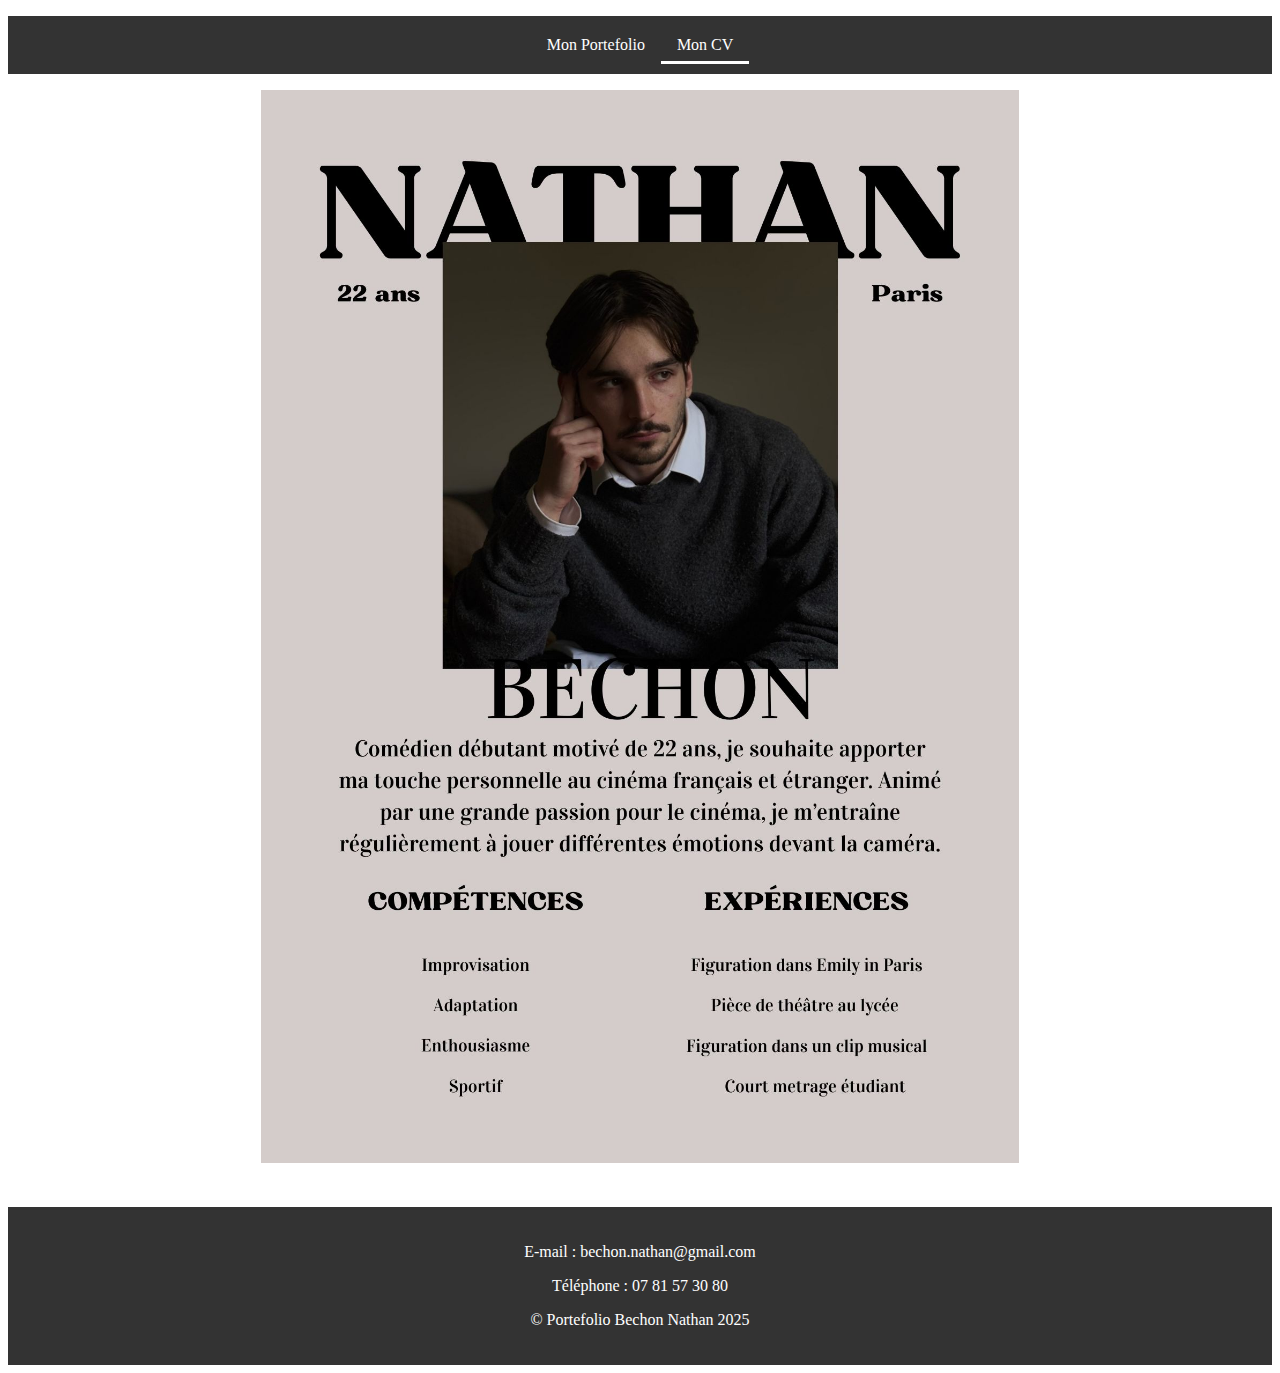
==== cv.html @ 7c63386f "test" ====
<!DOCTYPE html>
<html lang="fr">
<head>
    <meta charset="UTF-8">
    <meta name="viewport" content="width=device-width, initial-scale=1.0">
    <title>Mon Site Web</title>
    <link rel="stylesheet" href="style.css">
</head>
<body>
    <ul>
        <li><a href="index.html">Mon Portefolio</a></li>
        <li><a href="cv.html" class="active">Mon CV</a></li>
    </ul>
    
    <main>
        <section class="photo_cv">
            <img src="22ans.jpg" alt="cv" onclick="toggleZoom(this)">
        </section>
    </main>
    

    <footer>
        <div class="info_footer">
            <p>E-mail : <a href="mailto:bechon.nathan@gmail.com">bechon.nathan@gmail.com</a></p>
            <p>Téléphone : 07 81 57 30 80</p>
        </div>
        <p>&copy; Portefolio Bechon Nathan 2025</p>
    </footer>
</body>
</html>
---- style.css ----
/* ---------------- NAVIGATION ---------------- */
ul {
  list-style-type: none;
  margin: 10;
  padding: 0;
  overflow: hidden;
  background-color: #333;
  display: flex;
  justify-content: center;
  align-items: center;
}

li a {
  display: block;
  color: white;
  text-align: center;
  padding: 20px 16px;
  text-decoration: none;
  position: relative;
}

li a:hover {
  background-color: #111;
}

li a.active::after {
  content: "";
  position: absolute;
  left: 0;
  bottom: 10px;
  width: 100%;
  height: 3px;
  background-color: white;
}

/* ---------------- CARROUSEL ---------------- */
.carousel-container {
  display: flex;
  align-items: center;
  position: relative;
  width: 100%;
  max-width: 800px;
  margin: auto;
}

.carousel {
  width: 100%;
  overflow: hidden;
}

.carousel-inner {
  display: flex;
  transition: transform 0.5s ease-in-out;
  width: 300%; /* 3 groupes */
}

.carousel-item {
  width: 50%; /* Chaque groupe occupe la moitié */
  display: grid;
  grid-template-columns: repeat(2, 1fr);
  gap: 10px;
}

.carousel-item img {
  width: 100%;
  object-fit: cover;
  border-radius: 8px;
  transition: transform 0.3s ease, box-shadow 0.3s ease;
}

.carousel-item img:hover {
  transform: scale(1.1); /* zoom léger */
  box-shadow: 0 10px 20px rgba(0, 0, 0, 0.3); /* petit effet d'ombre pour le relief */
  z-index: 1;
}



/* Pour les écrans plus grands (comme les PC de bureau ou grands moniteurs) */
@media (min-width: 2000px) {
  .carousel-container {
    max-width: 1300px; /* Ou plus, en fonction de tes préférences */
    margin: auto; /* Centrer le carrousel */
  }

  .carousel-item {
    width: 100%; /* Prendre toute la largeur disponible */
    grid-template-columns: repeat(2, 1fr); /* Afficher 4 images sur une ligne */
  }

  .carousel-item img {
    width: 100%;
    height: auto; /* Pour garder un ratio d'image correct */
  }
}


/* ---------------- THEMES + FLECHES ---------------- */
.themes-container {
  display: flex;
  justify-content: center;
  align-items: center;
  margin-top: 20px;
  gap: 20px; /* Espacement entre les flèches et les thèmes */
}

.themes {
  display: flex;
  gap: 30px; /* Espacement entre les thèmes */
}

/* Style des thèmes */
.theme {
  cursor: pointer;
  position: relative;
  padding-bottom: 5px;
  color: #333;
  font-weight: 400;
  transition: color 0.3s;
}

.theme:hover {
  color: #666;
}

.theme.active {
  font-weight: bold;
}

.theme.active::after {
  content: "";
  position: absolute;
  bottom: 0;
  left: 0;
  width: 100%;
  height: 3px;
  background: black;
}

/* Style des nouvelles flèches autour des thèmes */
.themes-container .prev,
.themes-container .next {
  background-color: transparent;
  color: black;
  border: none;
  font-size: 30px;
  cursor: pointer;
  padding: 10px;
  transition: color 0.3s;
}

.themes-container .prev:hover,
.themes-container .next:hover {
  color: gray;
}

/* ---------------- BOUTONS (GLOBAUX) ---------------- */
button {
  background-color: rgba(0, 0, 0, 0.5);
  color: white;
  border: none;
  padding: 10px;
  cursor: pointer;
  font-size: 20px;
}

button:hover {
  background-color: rgba(0, 0, 0, 0.8);
}

/* ---------------- AUTRES SECTIONS ---------------- */
section {
  margin: 40px auto;
  max-width: 800px;
  text-align: center;
}

footer {
  text-align: center;
  padding: 20px;
  background-color: #333;
  color: white;
  margin-top: 40px;
}

/* ---------------- INFORMATION PERSO ---------------- */

.info b {
  margin-left: 20px; /* Ajoute de l'espace entre les lignes */
  margin-bottom: 10px;
  display: inline-block; /* S'assurer que chaque élément est en bloc et non en ligne */
}

.info_footer a {
  color: inherit;       /* Prend la couleur du texte parent */
  text-decoration: none; /* Enlève le soulignement */
}

/* ---------------- PAGE CV ---------------- */

/* Style de la section pour centrer l'image */
.photo_cv {
  width: 60%;
  margin: auto;
  overflow: hidden;  /* Pour éviter que l'image dépasse */
  position: relative;
  text-align: center;
}

/* Style de l'image de base */
.photo_cv img {
  width: 100%;  /* Prend toute la largeur du conteneur */
  transition: transform 0.3s ease, box-shadow 0.3s ease;
  cursor: pointer; /* Le curseur change pour montrer qu'on peut cliquer */
}

/* Style au clic */
.photo_cv img.zoomed {
  transform: scale(1.1);  /* Zoom au clic */
  box-shadow: 0 10px 20px rgba(0, 0, 0, 0.3);  /* Ombre pour le relief */
  z-index: 2;  /* Placer l'image au-dessus lors du zoom */
}
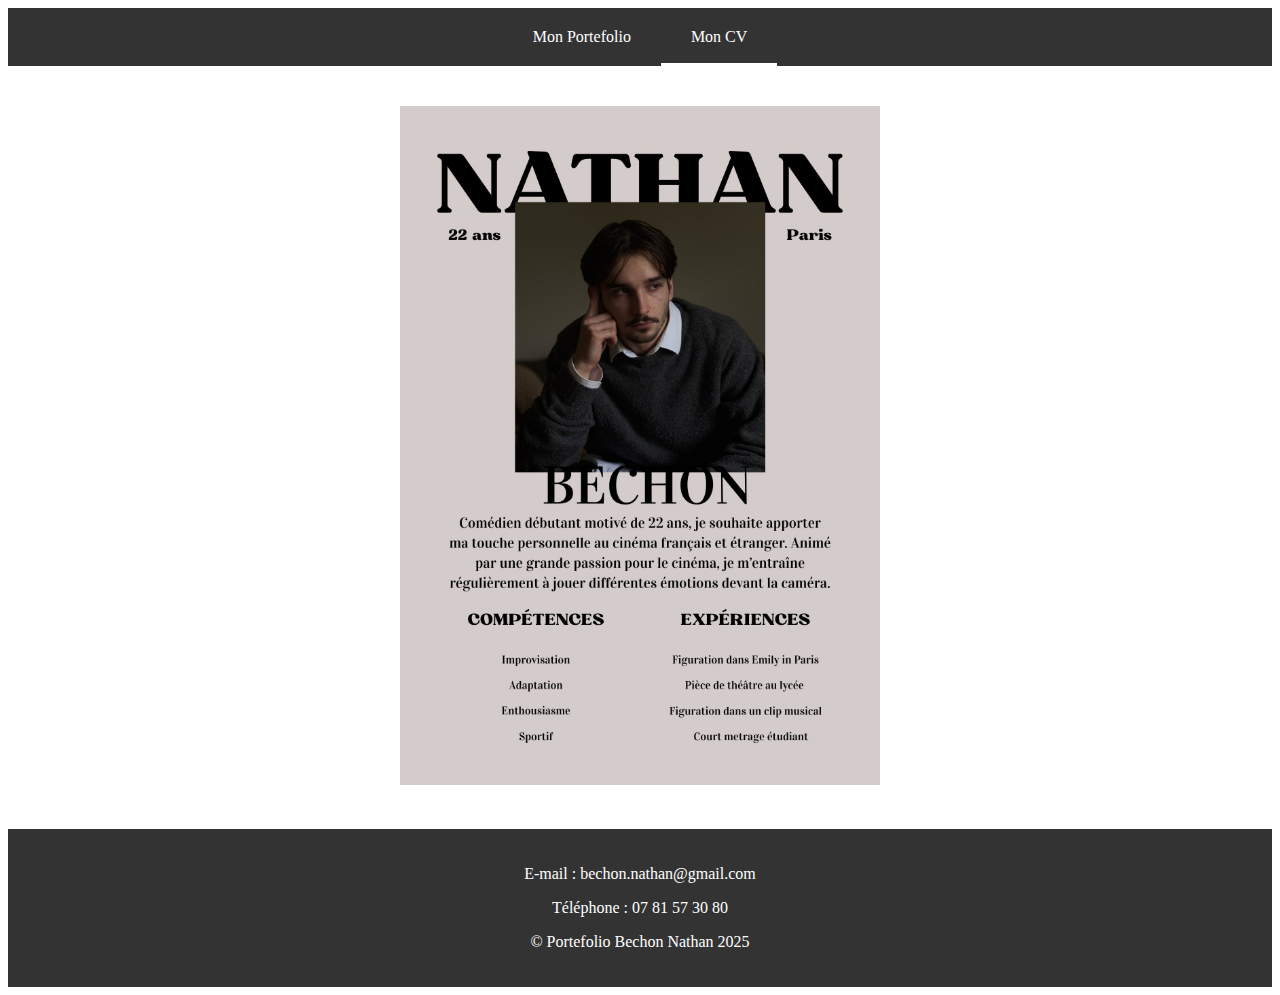
==== commit cc388e33: "ul2" ====
--- a/cv.html
+++ b/cv.html
@@ -13,11 +13,10 @@
     </ul>
     
     <main>
-        <section class="photo_cv">
-            <img src="22ans.jpg" alt="cv" onclick="toggleZoom(this)">
+        <section>
+            <img src="22ans.jpg" class="photo_cv" alt="cv">
         </section>
     </main>
-    
 
     <footer>
         <div class="info_footer">
--- a/style.css
+++ b/style.css
@@ -1,37 +1,50 @@
 /* ---------------- NAVIGATION ---------------- */
+/* Enlever les marges et les paddings pour que le menu prenne toute la largeur de la page */
 ul {
   list-style-type: none;
-  margin: 10;
-  padding: 0;
-  overflow: hidden;
+  margin: 0;  /* Pas de marge autour de l'élément */
+  padding: 0;  /* Pas de padding */
   background-color: #333;
   display: flex;
-  justify-content: center;
-  align-items: center;
-}
-
+  justify-content: center;  /* Centrer les éléments horizontalement */
+  align-items: center;  /* Centrer les éléments verticalement */
+  position: sticky;  /* Le rendre "collant" en haut */
+  top: 0;  /* Rester collé en haut de la page */
+  width: 100%;  /* Faire en sorte que le menu prenne toute la largeur */
+  z-index: 1000;  /* Assurer que le menu reste au-dessus du contenu */
+}
+
+/* Style des éléments de liste */
+li {
+  margin: 0;  /* Enlever tout écart entre les éléments */
+}
+
+/* Style des liens */
 li a {
   display: block;
   color: white;
   text-align: center;
-  padding: 20px 16px;
+  padding: 20px 30px;  /* Padding ajusté pour des liens larges */
   text-decoration: none;
   position: relative;
 }
 
+/* Effet au survol des liens */
 li a:hover {
   background-color: #111;
 }
 
+/* Style de l'élément actif */
 li a.active::after {
   content: "";
   position: absolute;
   left: 0;
-  bottom: 10px;
+  bottom: 0;
   width: 100%;
   height: 3px;
   background-color: white;
 }
+
 
 /* ---------------- CARROUSEL ---------------- */
 .carousel-container {
@@ -198,26 +211,7 @@
 
 /* ---------------- PAGE CV ---------------- */
 
-/* Style de la section pour centrer l'image */
 .photo_cv {
   width: 60%;
   margin: auto;
-  overflow: hidden;  /* Pour éviter que l'image dépasse */
-  position: relative;
-  text-align: center;
-}
-
-/* Style de l'image de base */
-.photo_cv img {
-  width: 100%;  /* Prend toute la largeur du conteneur */
-  transition: transform 0.3s ease, box-shadow 0.3s ease;
-  cursor: pointer; /* Le curseur change pour montrer qu'on peut cliquer */
-}
-
-/* Style au clic */
-.photo_cv img.zoomed {
-  transform: scale(1.1);  /* Zoom au clic */
-  box-shadow: 0 10px 20px rgba(0, 0, 0, 0.3);  /* Ombre pour le relief */
-  z-index: 2;  /* Placer l'image au-dessus lors du zoom */
-}
-
+}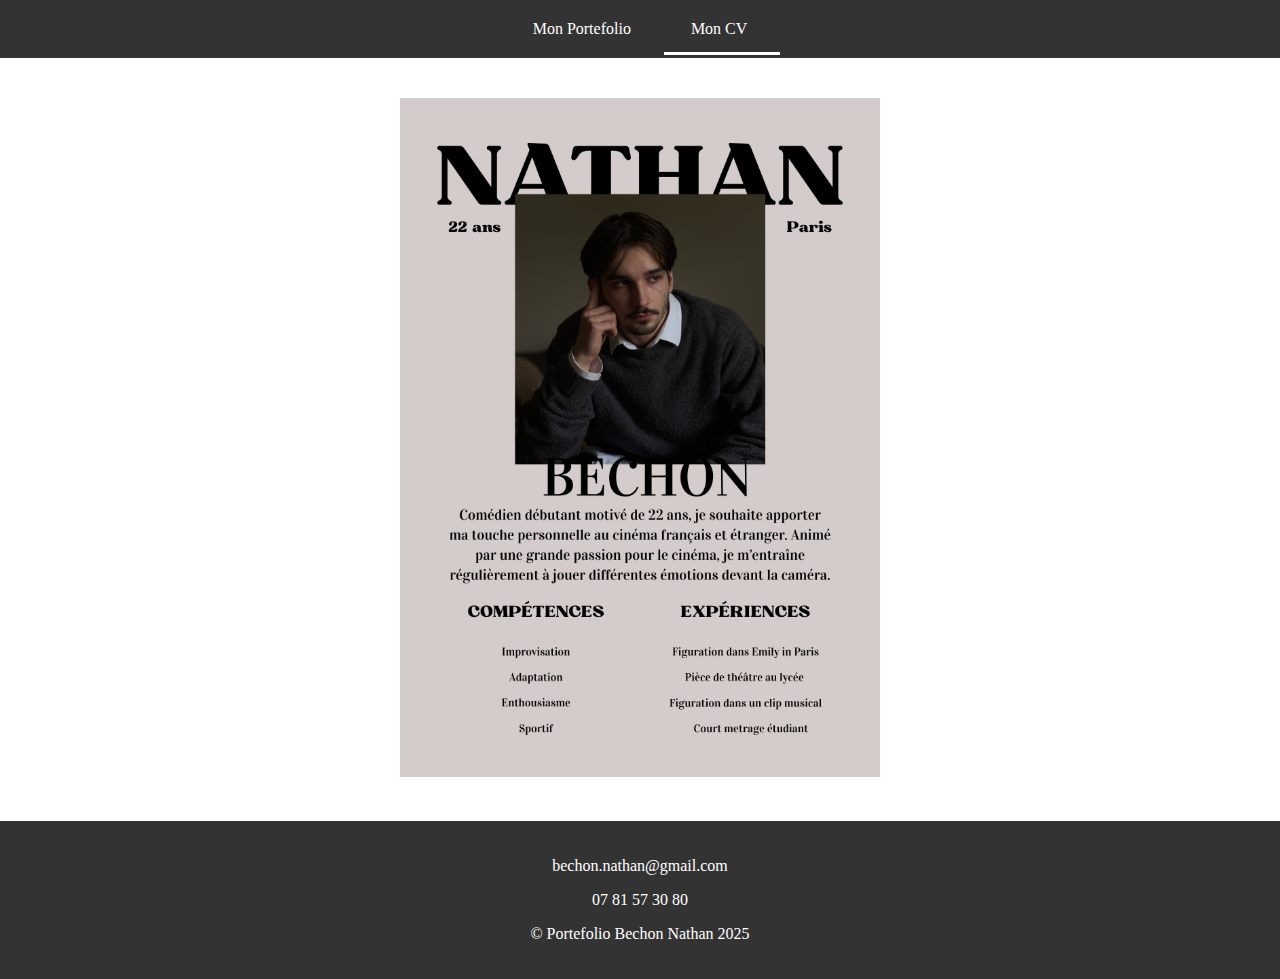
==== commit c7edae5d: "cv footer" ====
--- a/cv.html
+++ b/cv.html
@@ -20,8 +20,8 @@
 
     <footer>
         <div class="info_footer">
-            <p>E-mail : <a href="mailto:bechon.nathan@gmail.com">bechon.nathan@gmail.com</a></p>
-            <p>Téléphone : 07 81 57 30 80</p>
+            <p><a href="mailto:bechon.nathan@gmail.com">bechon.nathan@gmail.com</a></p>
+            <p>07 81 57 30 80</p>
         </div>
         <p>&copy; Portefolio Bechon Nathan 2025</p>
     </footer>
--- a/style.css
+++ b/style.css
@@ -1,3 +1,7 @@
+body {
+  margin: 0;
+}
+
 /* ---------------- NAVIGATION ---------------- */
 /* Enlever les marges et les paddings pour que le menu prenne toute la largeur de la page */
 ul {
@@ -38,6 +42,7 @@
 li a.active::after {
   content: "";
   position: absolute;
+  margin: 3px;
   left: 0;
   bottom: 0;
   width: 100%;
@@ -49,6 +54,7 @@
 /* ---------------- CARROUSEL ---------------- */
 .carousel-container {
   display: flex;
+  padding-top: 20px;
   align-items: center;
   position: relative;
   width: 100%;
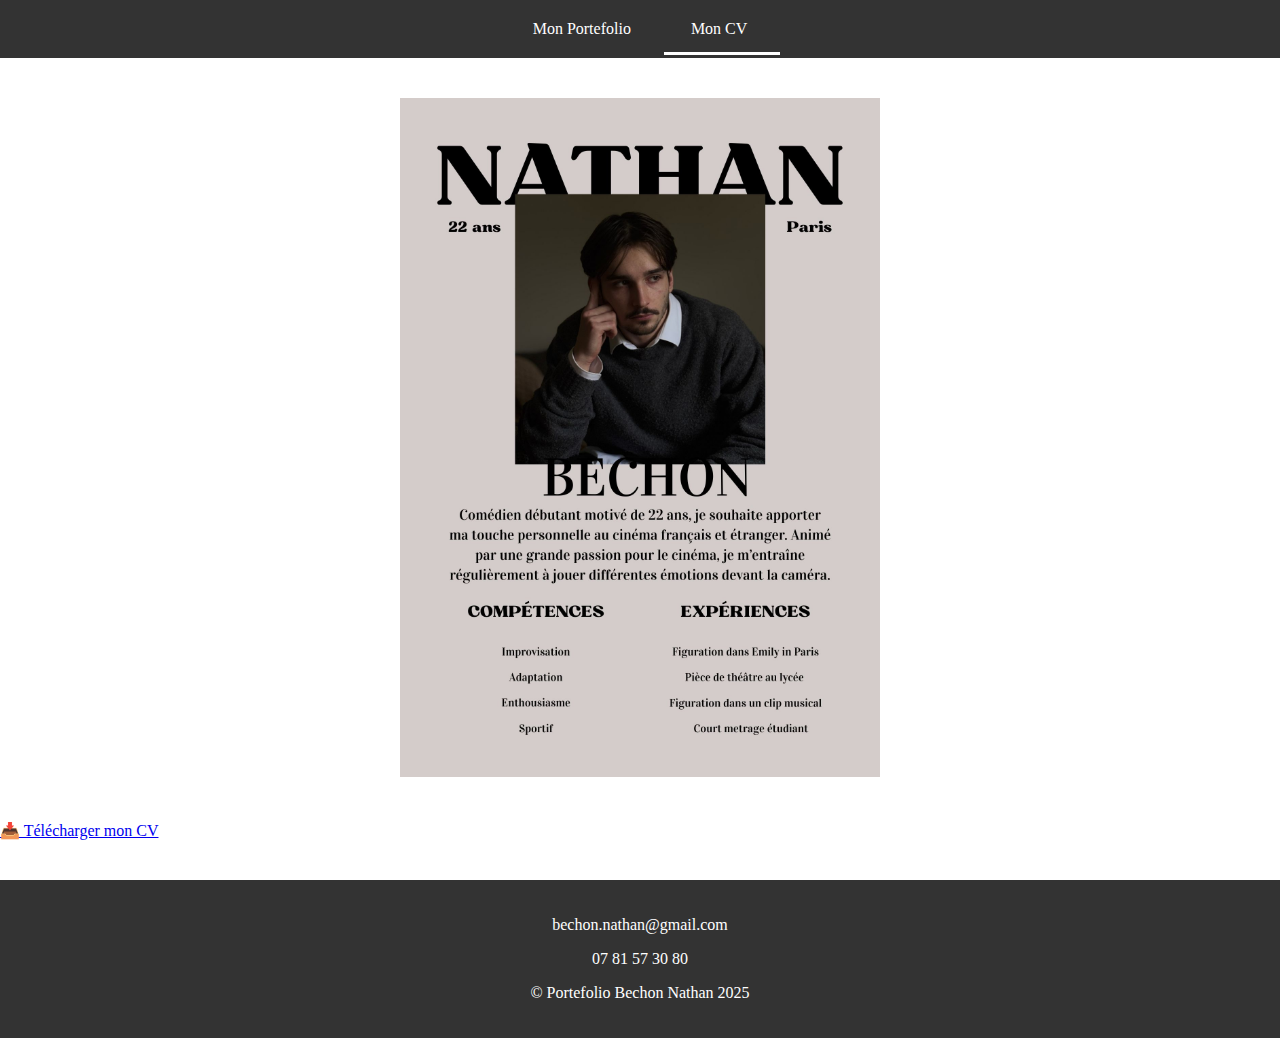
==== commit 5d615597: "download button" ====
--- a/cv.html
+++ b/cv.html
@@ -3,7 +3,7 @@
 <head>
     <meta charset="UTF-8">
     <meta name="viewport" content="width=device-width, initial-scale=1.0">
-    <title>Mon Site Web</title>
+    <title>Mon CV</title>
     <link rel="stylesheet" href="style.css">
 </head>
 <body>
@@ -16,6 +16,10 @@
         <section>
             <img src="22ans.jpg" class="photo_cv" alt="cv">
         </section>
+
+        <div class="cv-download">
+            <a href="CV_Nathan_Bechon.pdf" download class="btn-download">📥 Télécharger mon CV</a>
+        </div>
     </main>
 
     <footer>
--- a/style.css
+++ b/style.css
@@ -115,6 +115,16 @@
 
 
 /* ---------------- THEMES + FLECHES ---------------- */
+
+
+@media screen and (max-width: 768px) {
+
+  .themes span {
+    font-size: 12px; /* Réduire la taille de la police pour les petits écrans */
+  }
+}
+
+
 .themes-container {
   display: flex;
   justify-content: center;
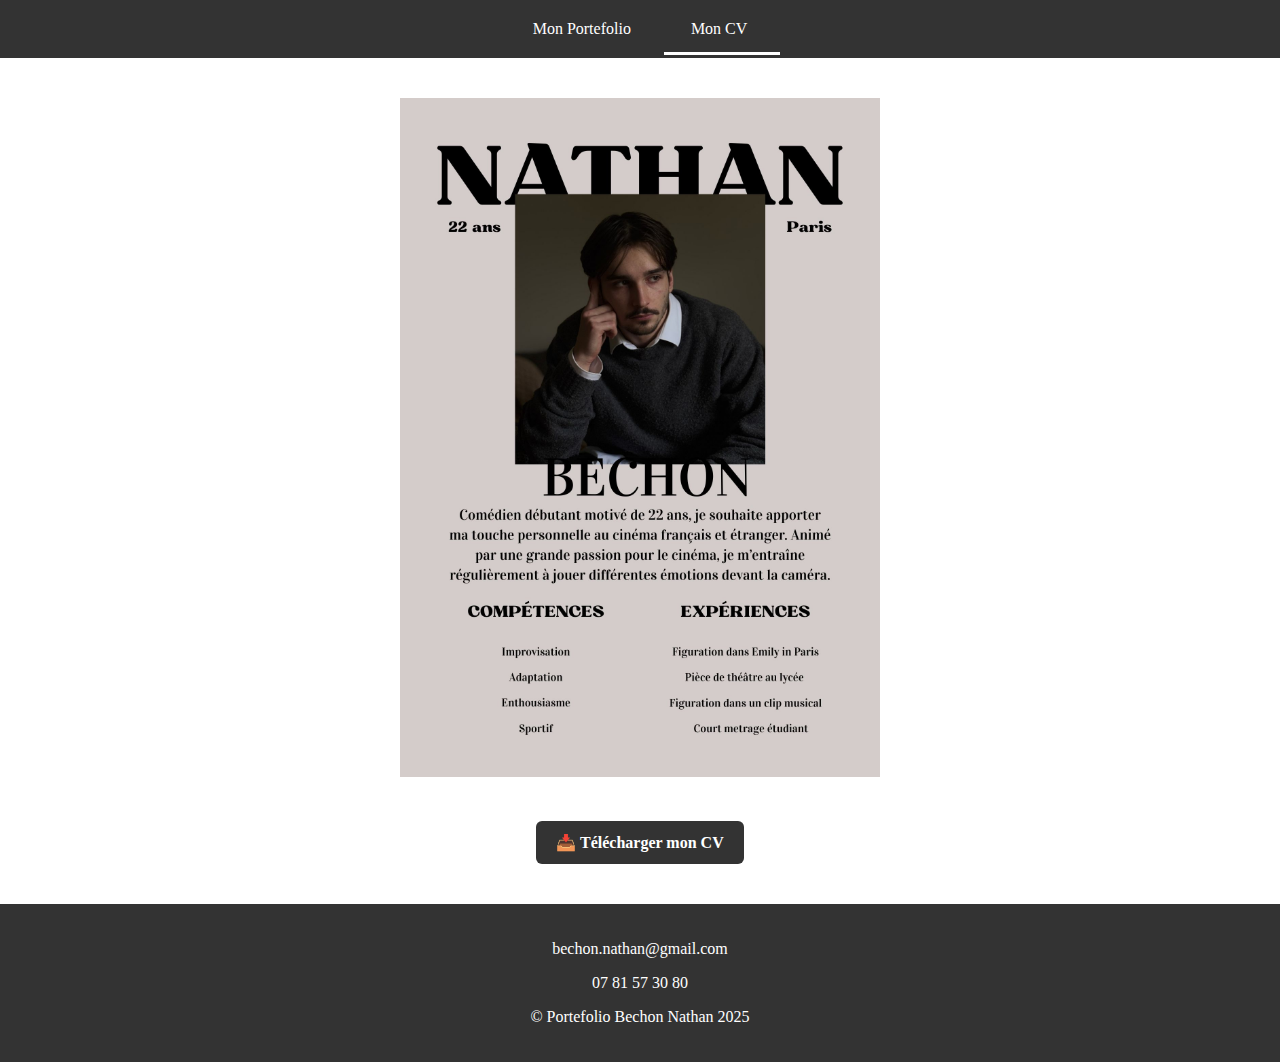
==== commit 07df0d56: "download button2" ====
--- a/cv.html
+++ b/cv.html
@@ -14,11 +14,11 @@
     
     <main>
         <section>
-            <img src="22ans.jpg" class="photo_cv" alt="cv">
+            <img src="cv_NathanBechon.jpg" class="photo_cv" alt="cv">
         </section>
 
         <div class="cv-download">
-            <a href="CV_Nathan_Bechon.pdf" download class="btn-download">📥 Télécharger mon CV</a>
+            <a href="cv_NathanBechon.jpg" download class="btn-download">📥 Télécharger mon CV</a>
         </div>
     </main>
 
--- a/style.css
+++ b/style.css
@@ -230,4 +230,24 @@
 .photo_cv {
   width: 60%;
   margin: auto;
-}+}
+
+.cv-download {
+  text-align: center;
+  margin: 20px 0;
+}
+
+.btn-download {
+  display: inline-block;
+  padding: 12px 20px;
+  background-color: #333;
+  color: #fff;
+  text-decoration: none;
+  border-radius: 6px;
+  font-weight: bold;
+  transition: background-color 0.3s ease;
+}
+
+.btn-download:hover {
+  background-color: #555;
+}
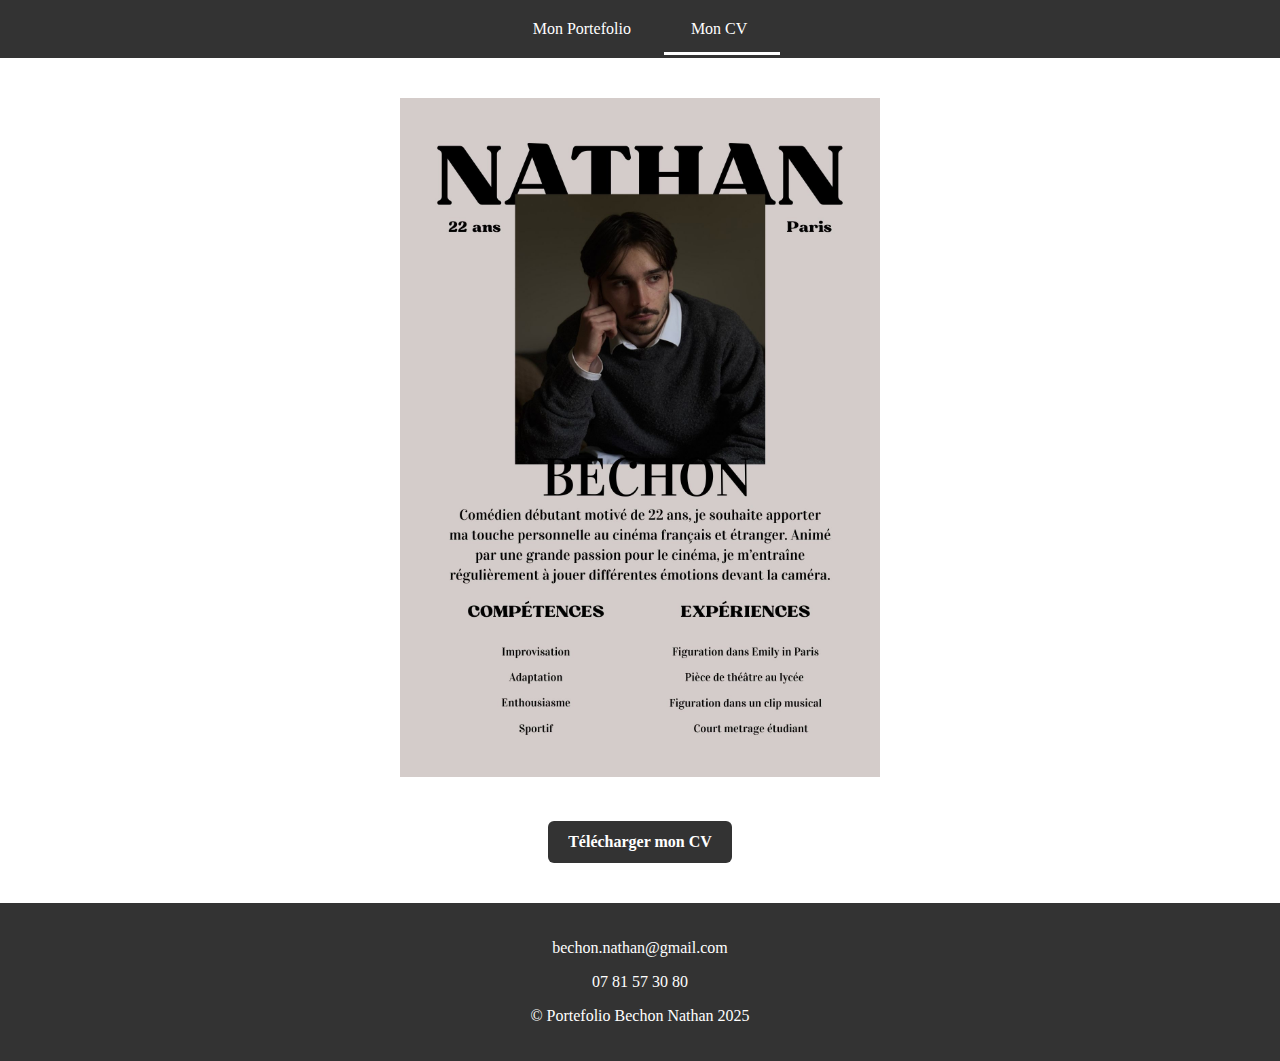
==== commit 94a090e7: "download button3" ====
--- a/cv.html
+++ b/cv.html
@@ -18,7 +18,7 @@
         </section>
 
         <div class="cv-download">
-            <a href="cv_NathanBechon.jpg" download class="btn-download">📥 Télécharger mon CV</a>
+            <a href="cv_NathanBechon.jpg" download class="btn-download">Télécharger mon CV</a>
         </div>
     </main>
 
